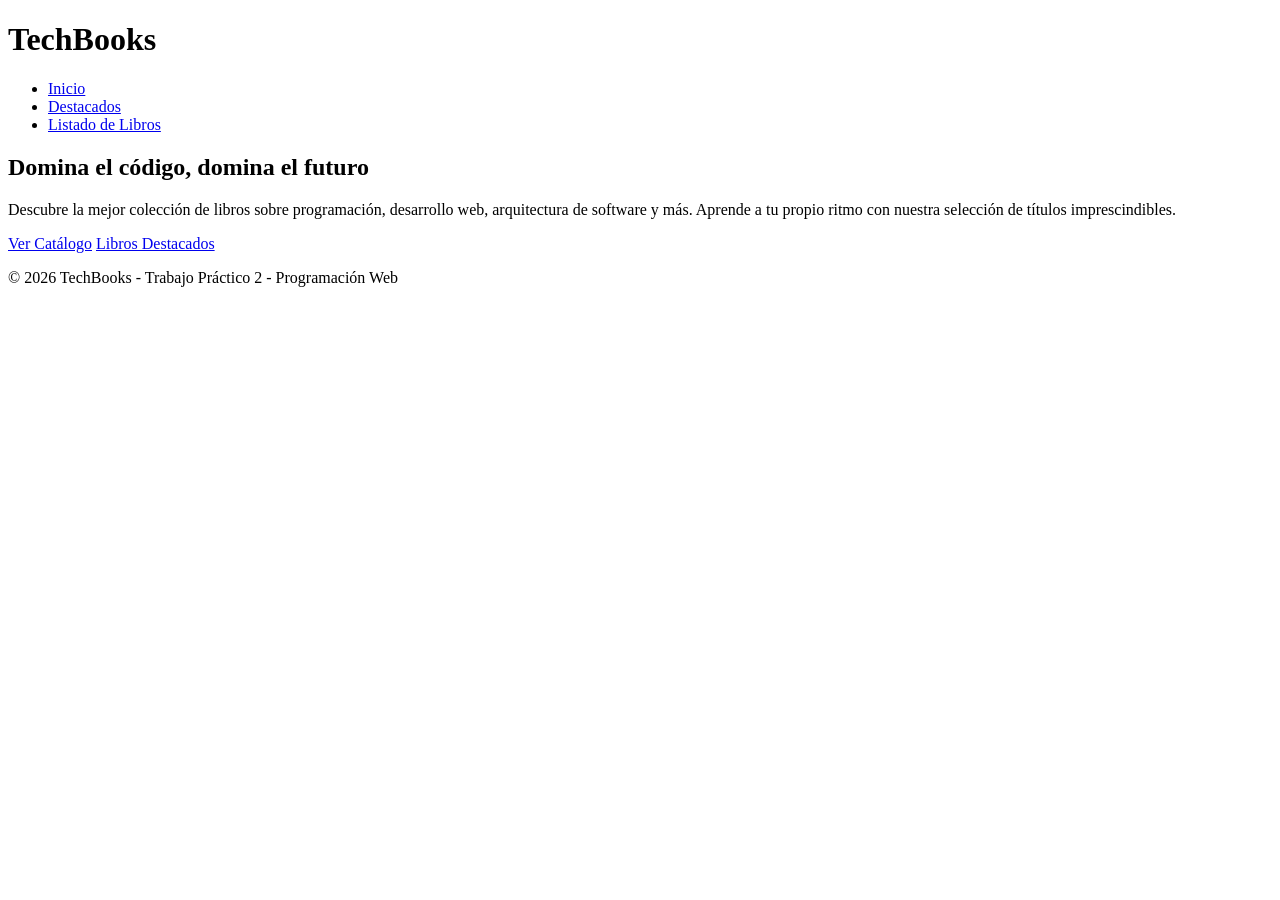
==== index.html @ 2c494b24 "Add HTML pages and basic navigation" ====
<!DOCTYPE html>
<html lang="es">
<head>
    <meta charset="UTF-8">
    <meta name="viewport" content="width=device-width, initial-scale=1.0">
    <meta name="description" content="Catálogo de libros de programación para desarrolladores de todos los niveles.">
    <title>TechBooks - Inicio</title>
    <!-- Google Fonts: Inter -->
    <link rel="preconnect" href="https://fonts.googleapis.com">
    <link rel="preconnect" href="https://fonts.gstatic.com" crossorigin>
    <link href="https://fonts.googleapis.com/css2?family=Inter:wght@300;400;600;700&display=swap" rel="stylesheet">
    <link rel="stylesheet" href="styles.css">
</head>
<body>
    <header>
        <div class="header-container">
            <h1 class="logo">TechBooks</h1>
            <nav>
                <ul class="nav-links">
                    <li><a href="index.html" class="active">Inicio</a></li>
                    <li><a href="destacados.html">Destacados</a></li>
                    <li><a href="listado.html">Listado de Libros</a></li>
                </ul>
            </nav>
        </div>
    </header>

    <main class="hero-section">
        <div class="hero-content">
            <h2>Domina el código, domina el futuro</h2>
            <p>Descubre la mejor colección de libros sobre programación, desarrollo web, arquitectura de software y más. Aprende a tu propio ritmo con nuestra selección de títulos imprescindibles.</p>
            <div class="hero-buttons">
                <a href="listado.html" class="btn btn-primary">Ver Catálogo</a>
                <a href="destacados.html" class="btn btn-secondary">Libros Destacados</a>
            </div>
        </div>
    </main>

    <footer>
        <p>&copy; 2026 TechBooks - Trabajo Práctico 2 - Programación Web</p>
    </footer>
</body>
</html>
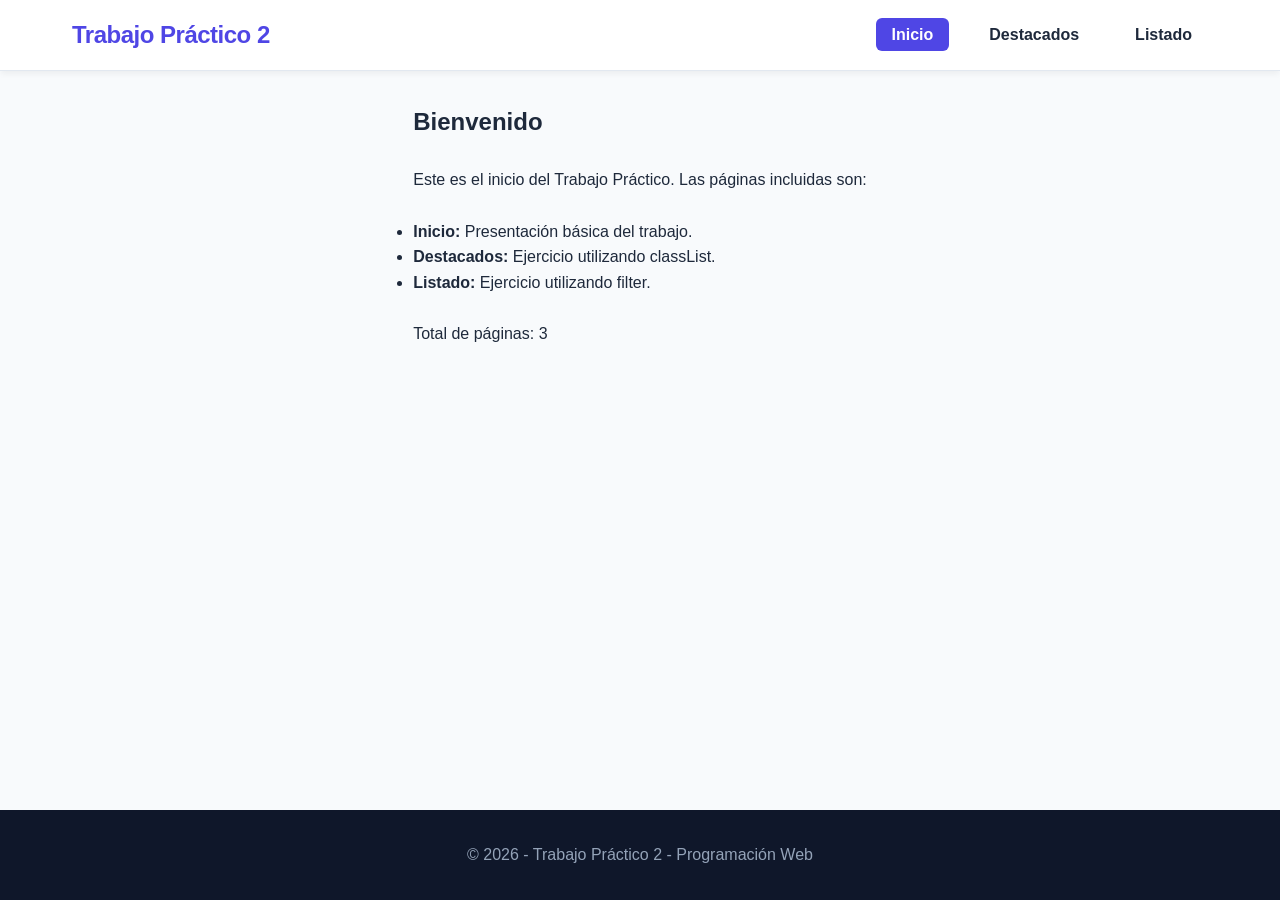
==== commit d90ca2af: "Aplicar correcciones: simplificar inicio, remover branding y comentarios" ====
--- a/index.html
+++ b/index.html
@@ -3,9 +3,7 @@
 <head>
     <meta charset="UTF-8">
     <meta name="viewport" content="width=device-width, initial-scale=1.0">
-    <meta name="description" content="Catálogo de libros de programación para desarrolladores de todos los niveles.">
-    <title>TechBooks - Inicio</title>
-    <!-- Google Fonts: Inter -->
+    <title>Trabajo Práctico 2</title>
     <link rel="preconnect" href="https://fonts.googleapis.com">
     <link rel="preconnect" href="https://fonts.gstatic.com" crossorigin>
     <link href="https://fonts.googleapis.com/css2?family=Inter:wght@300;400;600;700&display=swap" rel="stylesheet">
@@ -14,30 +12,33 @@
 <body>
     <header>
         <div class="header-container">
-            <h1 class="logo">TechBooks</h1>
+            <h1 class="logo">Trabajo Práctico 2</h1>
             <nav>
                 <ul class="nav-links">
                     <li><a href="index.html" class="active">Inicio</a></li>
                     <li><a href="destacados.html">Destacados</a></li>
-                    <li><a href="listado.html">Listado de Libros</a></li>
+                    <li><a href="listado.html">Listado</a></li>
                 </ul>
             </nav>
         </div>
     </header>
 
-    <main class="hero-section">
-        <div class="hero-content">
-            <h2>Domina el código, domina el futuro</h2>
-            <p>Descubre la mejor colección de libros sobre programación, desarrollo web, arquitectura de software y más. Aprende a tu propio ritmo con nuestra selección de títulos imprescindibles.</p>
-            <div class="hero-buttons">
-                <a href="listado.html" class="btn btn-primary">Ver Catálogo</a>
-                <a href="destacados.html" class="btn btn-secondary">Libros Destacados</a>
-            </div>
-        </div>
+    <main class="container">
+        <h2>Bienvenido</h2>
+        <br>
+        <p>Este es el inicio del Trabajo Práctico. Las páginas incluidas son:</p>
+        <br>
+        <ul>
+            <li><strong>Inicio:</strong> Presentación básica del trabajo.</li>
+            <li><strong>Destacados:</strong> Ejercicio utilizando classList.</li>
+            <li><strong>Listado:</strong> Ejercicio utilizando filter.</li>
+        </ul>
+        <br>
+        <p>Total de páginas: 3</p>
     </main>
 
     <footer>
-        <p>&copy; 2026 TechBooks - Trabajo Práctico 2 - Programación Web</p>
+        <p>&copy; 2026 - Trabajo Práctico 2 - Programación Web</p>
     </footer>
 </body>
 </html>
--- a/styles.css
+++ b/styles.css
@@ -0,0 +1,230 @@
+:root {
+    --primary-color: #4F46E5;
+    --primary-hover: #4338CA;
+    --secondary-color: #0F172A;
+    --background-color: #F8FAFC;
+    --card-bg: #FFFFFF;
+    --text-main: #1E293B;
+    --text-muted: #64748B;
+    --border-color: #E2E8F0;
+    --accent-color: #10B981;
+}
+
+* {
+    margin: 0;
+    padding: 0;
+    box-sizing: border-box;
+}
+
+body {
+    font-family: 'Inter', sans-serif;
+    background-color: var(--background-color);
+    color: var(--text-main);
+    line-height: 1.6;
+    display: flex;
+    flex-direction: column;
+    min-height: 100vh;
+}
+
+header {
+    background-color: var(--card-bg);
+    border-bottom: 1px solid var(--border-color);
+    padding: 1rem 0;
+    box-shadow: 0 4px 6px -1px rgba(0, 0, 0, 0.05);
+}
+
+.header-container {
+    max-width: 1200px;
+    margin: 0 auto;
+    padding: 0 2rem;
+    display: flex;
+    justify-content: space-between;
+    align-items: center;
+}
+
+.logo {
+    font-size: 1.5rem;
+    font-weight: 700;
+    color: var(--primary-color);
+    letter-spacing: -0.5px;
+}
+
+.nav-links {
+    list-style: none;
+    display: flex;
+    gap: 1.5rem;
+}
+
+.nav-links a {
+    text-decoration: none;
+    color: var(--text-main);
+    font-weight: 600;
+    padding: 0.5rem 1rem;
+    border-radius: 6px;
+    transition: background-color 0.3s ease, color 0.3s ease;
+}
+
+.nav-links a:hover,
+.nav-links a.active {
+    background-color: var(--primary-color);
+    color: white;
+}
+
+.container {
+    max-width: 1200px;
+    margin: 2rem auto;
+    padding: 0 2rem;
+    flex: 1;
+}
+
+.page-header {
+    text-align: center;
+    margin-bottom: 3rem;
+    padding: 2rem;
+    background: linear-gradient(135deg, var(--secondary-color), #1E293B);
+    color: white;
+    border-radius: 12px;
+    box-shadow: 0 10px 15px -3px rgba(0,0,0,0.1);
+}
+
+.page-header h2 {
+    font-size: 2.5rem;
+    margin-bottom: 1rem;
+}
+
+.page-header p {
+    color: #CBD5E1;
+    font-size: 1.1rem;
+}
+
+.btn {
+    display: inline-block;
+    padding: 0.75rem 1.5rem;
+    font-size: 1rem;
+    font-weight: 600;
+    text-decoration: none;
+    border-radius: 8px;
+    border: none;
+    cursor: pointer;
+    transition: background-color 0.2s, box-shadow 0.2s;
+}
+
+.btn:hover {
+    box-shadow: 0 4px 6px -1px rgba(0,0,0,0.1);
+}
+
+.btn-primary {
+    background-color: var(--primary-color);
+    color: white;
+}
+
+.btn-primary:hover {
+    background-color: var(--primary-hover);
+}
+
+.btn-secondary {
+    background-color: var(--secondary-color);
+    color: white;
+}
+
+.btn-outline {
+    background-color: transparent;
+    border: 2px solid var(--border-color);
+    color: var(--text-main);
+}
+
+.btn-outline:hover {
+    border-color: var(--primary-color);
+    color: var(--primary-color);
+}
+
+.filter-section {
+    display: flex;
+    justify-content: center;
+    gap: 1rem;
+    margin-bottom: 2rem;
+}
+
+.btn-filter {
+    background-color: var(--card-bg);
+    border: 1px solid var(--border-color);
+    color: var(--text-muted);
+}
+
+.btn-filter.active {
+    background-color: var(--primary-color);
+    color: white;
+    border-color: var(--primary-color);
+}
+
+.grid-container {
+    display: grid;
+    grid-template-columns: repeat(auto-fill, minmax(300px, 1fr));
+    gap: 2rem;
+    margin-bottom: 4rem;
+}
+
+.card {
+    background-color: var(--card-bg);
+    border: 1px solid var(--border-color);
+    border-radius: 12px;
+    padding: 1.5rem;
+    display: flex;
+    flex-direction: column;
+    justify-content: space-between;
+    box-shadow: 0 4px 6px -1px rgba(0,0,0,0.05);
+    transition: background-color 0.3s ease, border-color 0.3s ease, box-shadow 0.3s ease;
+}
+
+.card:hover {
+    box-shadow: 0 10px 15px -3px rgba(0,0,0,0.1);
+    border-color: var(--primary-color);
+}
+
+.card-content h3 {
+    font-size: 1.25rem;
+    color: var(--secondary-color);
+    margin-bottom: 0.5rem;
+}
+
+.card-content .author {
+    font-size: 0.9rem;
+    color: var(--primary-color);
+    font-weight: 600;
+    margin-bottom: 1rem;
+}
+
+.card-content .category {
+    display: inline-block;
+    padding: 0.25rem 0.75rem;
+    background-color: #E0E7FF;
+    color: var(--primary-color);
+    border-radius: 999px;
+    font-size: 0.8rem;
+    font-weight: 600;
+    margin-bottom: 1rem;
+}
+
+.card-destacado {
+    border: 2px solid transparent;
+}
+
+.card-destacado.is-favorite {
+    border-color: var(--accent-color);
+    background-color: #F0FDF4;
+    box-shadow: 0 0 15px rgba(16, 185, 129, 0.2);
+}
+
+.card-destacado.is-favorite .btn-toggle-fav {
+    background-color: var(--accent-color);
+    color: white;
+    border-color: var(--accent-color);
+}
+
+footer {
+    background-color: var(--secondary-color);
+    color: #94A3B8;
+    text-align: center;
+    padding: 2rem;
+    margin-top: auto;
+}
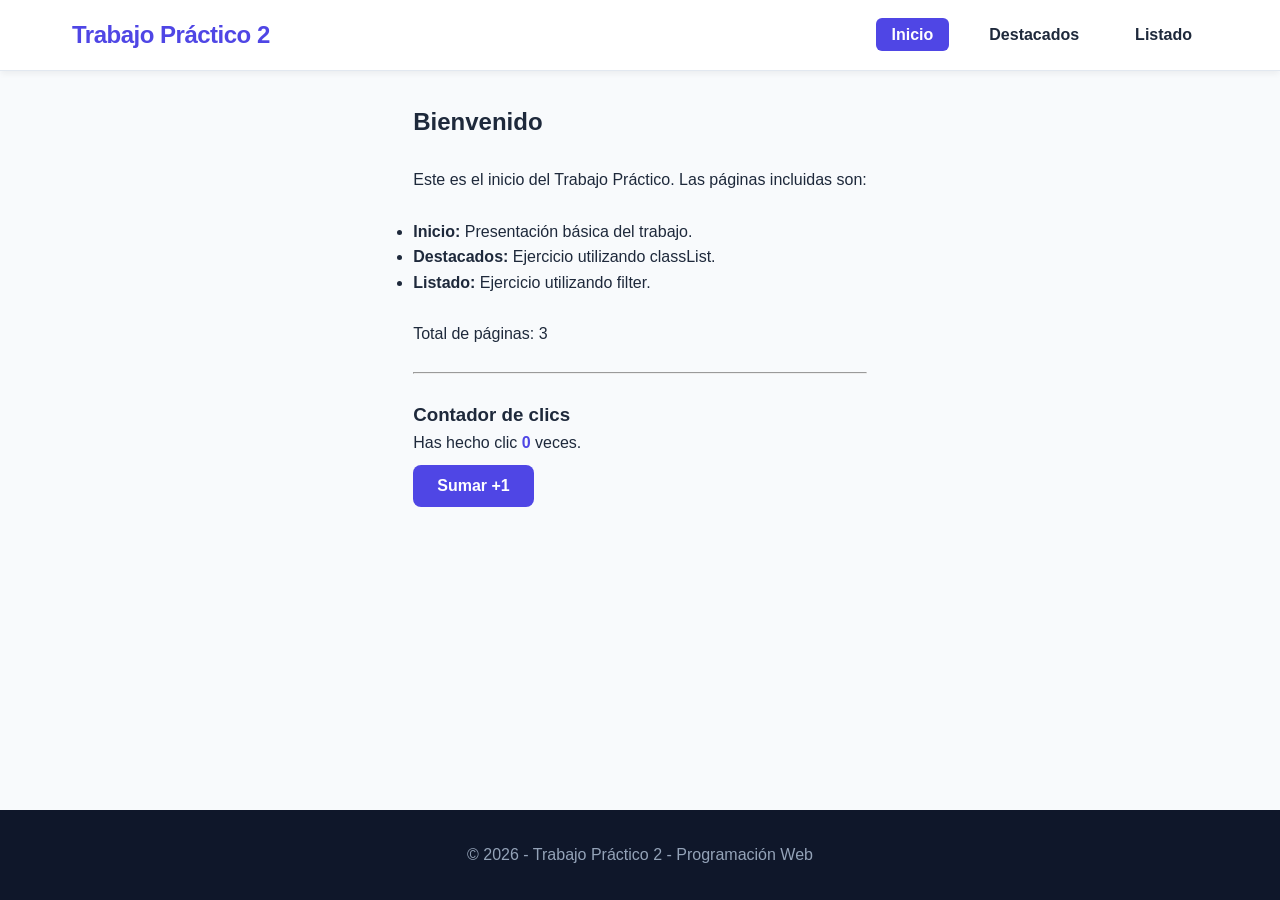
==== commit 5006ad1a: "Add click counter to index and selected counter to destacados" ====
--- a/index.html
+++ b/index.html
@@ -35,10 +35,16 @@
         </ul>
         <br>
         <p>Total de páginas: 3</p>
+        <br><hr><br>
+        <h3>Contador de clics</h3>
+        <p>Has hecho clic <span id="contador" style="font-weight: bold; color: var(--primary-color);">0</span> veces.</p>
+        <button id="btn-contar" class="btn btn-primary" style="margin-top: 10px;">Sumar +1</button>
     </main>
 
     <footer>
         <p>&copy; 2026 - Trabajo Práctico 2 - Programación Web</p>
     </footer>
+
+    <script src="index.js"></script>
 </body>
 </html>
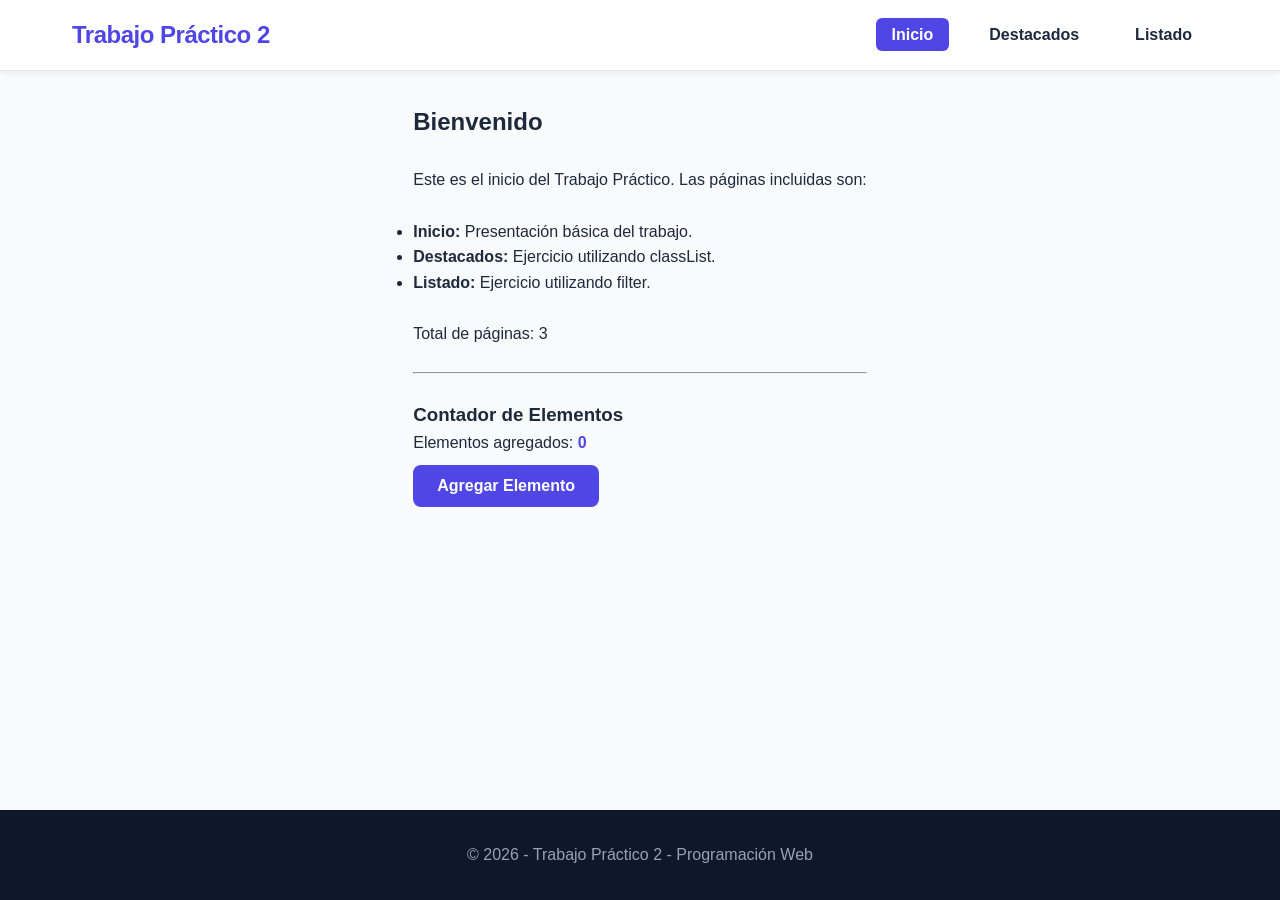
==== commit 85db2228: "Update index counter text to elements" ====
--- a/index.html
+++ b/index.html
@@ -36,9 +36,9 @@
         <br>
         <p>Total de páginas: 3</p>
         <br><hr><br>
-        <h3>Contador de clics</h3>
-        <p>Has hecho clic <span id="contador" style="font-weight: bold; color: var(--primary-color);">0</span> veces.</p>
-        <button id="btn-contar" class="btn btn-primary" style="margin-top: 10px;">Sumar +1</button>
+        <h3>Contador de Elementos</h3>
+        <p>Elementos agregados: <span id="contador" style="font-weight: bold; color: var(--primary-color);">0</span></p>
+        <button id="btn-contar" class="btn btn-primary" style="margin-top: 10px;">Agregar Elemento</button>
     </main>
 
     <footer>
